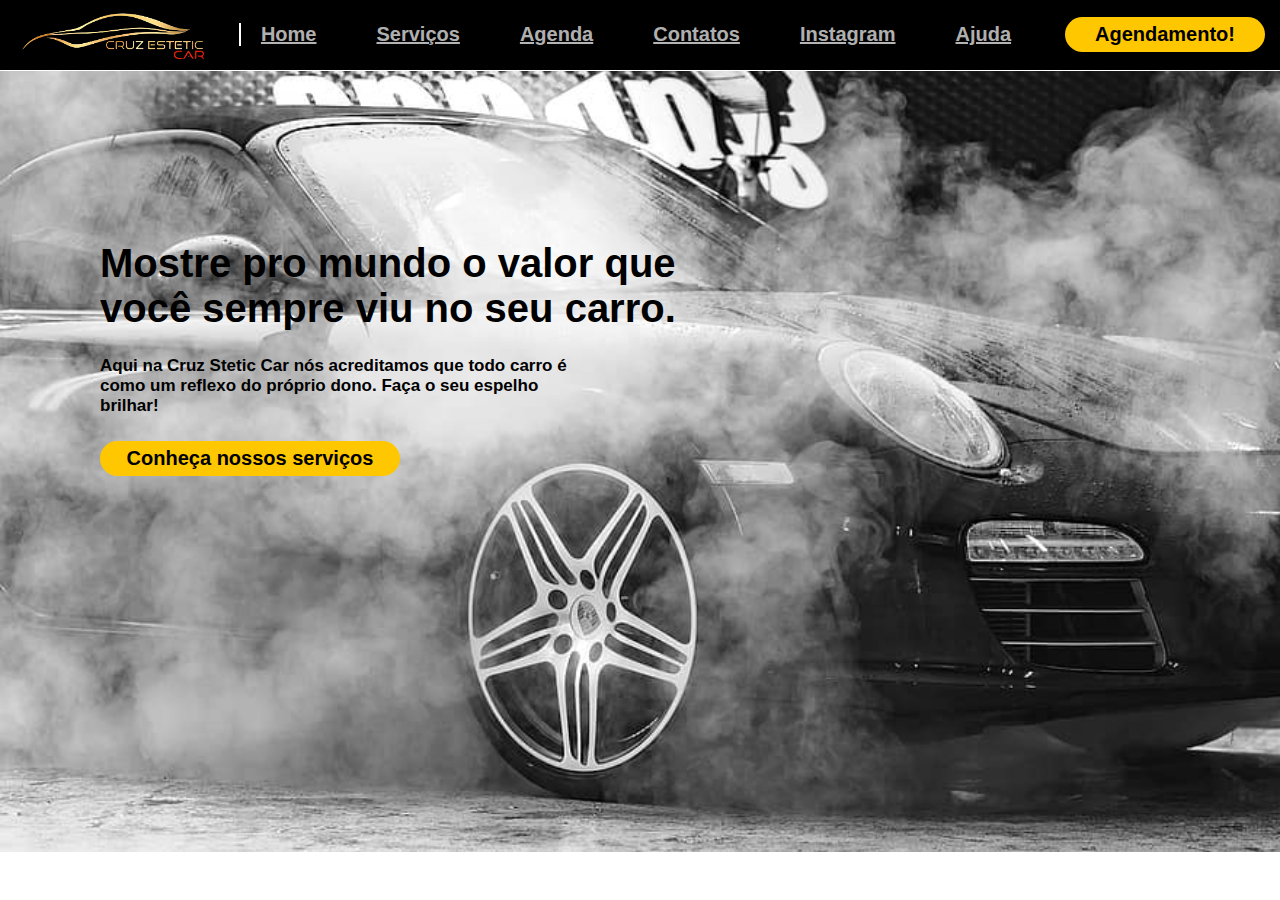
==== index.html @ 435c19a6 "landing page" ====
<!DOCTYPE html>
<html lang="PT-BR">
<head>
    <meta charset="UTF-8">
    <meta http-equiv="X-UA-Compatible" content="IE=edge">
    <meta name="viewport" content="width=device-width, initial-scale=1.0">
    <link rel="shortcut icon" href="imagens/seguro-de-automovel.png" type="image/x-icon">
    <title>Cruz Stetic Car</title>
    <link rel="stylesheet" href="style.css">
</head>
<body>
    <header class="cabecalho">
        <img class="imagem-cabecalho" src="imagens/logo.png" alt="logo" >
        <nav class="menu-cabecalho">
            <a class="item-menu-cabecalho" href="">Home</a>
            <a class="item-menu-cabecalho" href="">Serviços</a>
            <a class="item-menu-cabecalho" href="">Agenda</a>
            <a class="item-menu-cabecalho" href="">Contatos</a>
            <a class="item-menu-cabecalho" href="https://www.instagram.com/cruzesteticcar.ofc/" target="_blank" rel="external">Instagram</a>
            <a class="item-menu-cabecalho" href="">Ajuda</a>
        </nav>
        <input class="botao-cabecalho" type="button" value="Agendamento!">
    </header>
    <main class="conteudo">
        <section class="conteudo-principal">
            <div class="conteudo-pricipal-escrito">
                <h1 class="conteudo-pricipal-escrito-titulo">Mostre pro mundo o valor que você sempre viu no seu carro.</h1>
                <h2 class="conteudo-pricipal-escrito-subtitulo">Aqui na Cruz Stetic Car nós acreditamos que todo carro é como um reflexo do próprio dono. Faça o seu espelho brilhar!</h2>
                <button class="conteudo-pricipal-escrito-botao">Conheça nossos serviços</button>
            </div>
        </section>
    </main>
</body>
</html>
---- style.css ----
@charset "UTF-8";

*{
    padding: 0;
    margin: 0;
    text-decoration: none;
}

body{
    background-image: url(imagens/carro.jpg);
    background-position: top;
    background-repeat: no-repeat;
    background-size: cover;
    
}

.cabecalho{
    display: flex;
    flex-direction: row;
    align-items: center;
    justify-content: space-between;
    padding: 15px;
    background-color: black;
    color: white;
}

.imagem-cabecalho{
    width: 200px;
    margin: -30px;
    padding-left: 30px;
}

.menu-cabecalho{
    display: flex;
    gap: 60px;
    border-left: 2px solid white;
    padding-left: 20px;
}

.item-menu-cabecalho{
    font-family: Arial, Helvetica, sans-serif;
    color: rgba(255, 255, 255, 0.705);
    font-weight: bold;
    font-size: 20px;
    text-decoration: underline;
    
}

.item-menu-cabecalho:hover{
    background-color: #FFC700;
    color: black;
    border-radius: 5px;
    font-weight: bold;
    text-shadow: none;
    transition-duration: 0.3s;
    text-decoration: underline;
}

.botao-cabecalho{
    font-family: Arial, Helvetica, sans-serif;
    font-weight: bold;
    font-size: 20px;
    background-color: #FFC700;
    color: black;
    width: 200px;
    height: 35px;
    border: none;
    border-radius: 20px;
}

.botao-cabecalho:hover{
    background-color: #a88400a6;
    color: white;
}

.conteudo{
    border-top: 0.5px solid white;
    margin-bottom: 45px;
}

.conteudo-pricipal-escrito{
    display: flex;
    flex-direction: column;
    gap: 25px;
    width: 45vw;
    padding: 170px 100px 100px 100px;
}

.conteudo-pricipal-escrito-titulo{
    font-family: sans-serif;
    font-size: 40px;
    font-weight: bold;
    color: black;
    
}

.conteudo-pricipal-escrito-subtitulo{
    font-family: sans-serif;
    font-weight: bold;
    font-size: 17px;
    color: black;
    margin-right: 80px;
}

.item-menu-cabecalho:hover{
    background-color: #FFC700;
    color: black;
    border-radius: 5px;
    font-weight: bold;
    text-shadow: none;
    transition-duration: 0.3s;
    text-decoration: underline;
}

.conteudo-pricipal-escrito-botao{
    font-family: Arial, Helvetica, sans-serif;
    font-weight: bold;
    font-size: 20px;
    background-color: #FFC700;
    color: black;
    width: 300px;
    height: 35px;
    border: none;
    border-radius: 20px;
}

.conteudo-pricipal-escrito-botao:hover{
    background-color: #a88400a6;
    color: white;
}
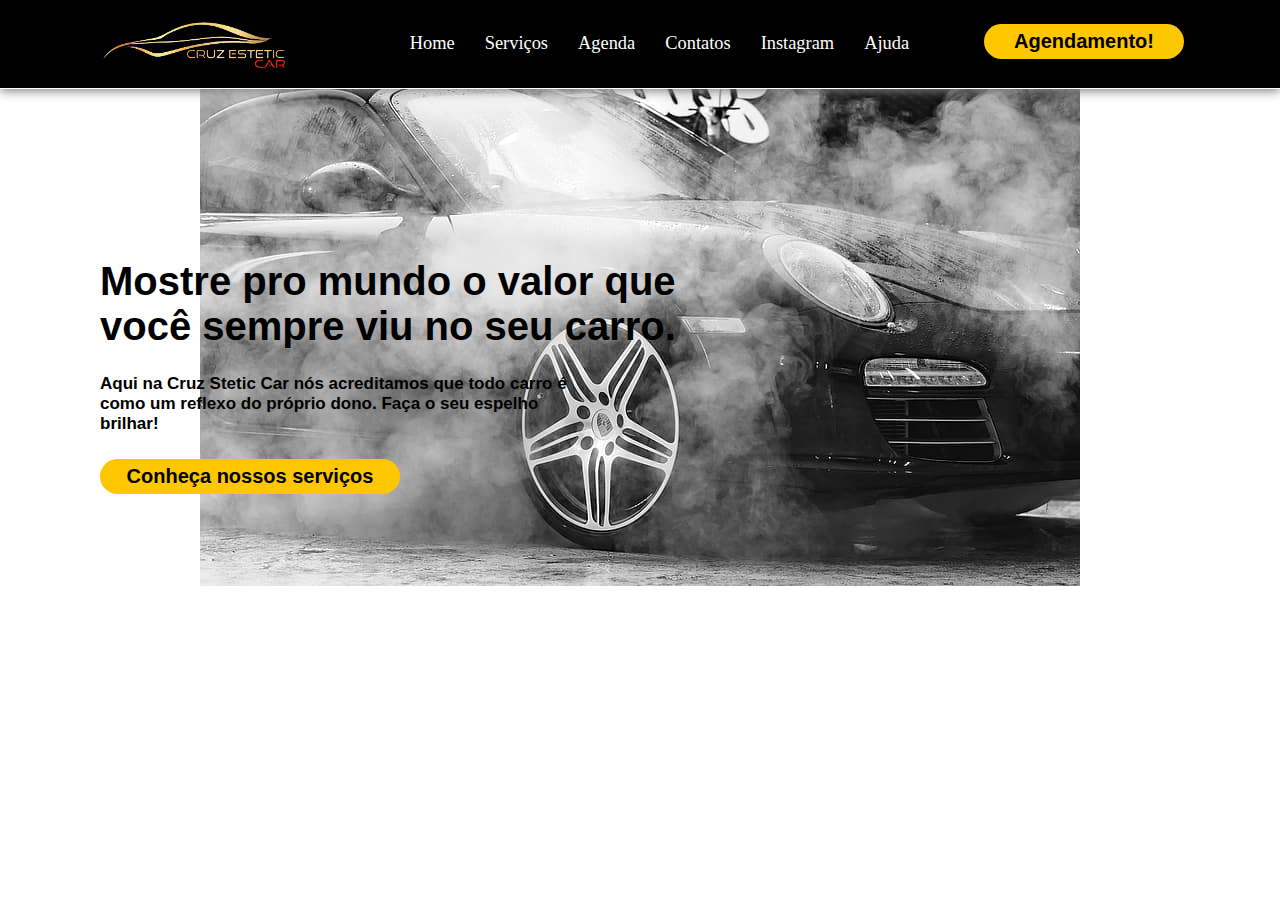
==== commit a0a30e61: "nav bar responsivo" ====
--- a/index.html
+++ b/index.html
@@ -10,16 +10,39 @@
 </head>
 <body>
     <header class="cabecalho">
-        <img class="imagem-cabecalho" src="imagens/logo.png" alt="logo" >
-        <nav class="menu-cabecalho">
-            <a class="item-menu-cabecalho" href="">Home</a>
-            <a class="item-menu-cabecalho" href="">Serviços</a>
-            <a class="item-menu-cabecalho" href="">Agenda</a>
-            <a class="item-menu-cabecalho" href="">Contatos</a>
-            <a class="item-menu-cabecalho" href="https://www.instagram.com/cruzesteticcar.ofc/" target="_blank" rel="external">Instagram</a>
-            <a class="item-menu-cabecalho" href="">Ajuda</a>
-        </nav>
-        <input class="botao-cabecalho" type="button" value="Agendamento!">
+           <nav class="nav-bar">
+               <div class="logo"><img class="imagem-cabecalho" src="imagens/logo.png" alt="logo" ></div>
+                        >
+                <div class="menu-cabecalho">
+                    <ul>
+                        <li class="nav-item"><a class="item-menu-cabecalho" href="">Home</a></li>
+                        <li class="nav-item"><a class="item-menu-cabecalho" href="">Serviços</a></li>
+                        <li class="nav-item"><a class="item-menu-cabecalho" href="">Agenda</a></li>
+                        <li class="nav-item"><a class="item-menu-cabecalho" href="contatos.html" target="_self">Contatos</a></li>
+                        <li class="nav-item"><a class="item-menu-cabecalho" href="https://www.instagram.com/cruzesteticcar.ofc/" target="_blank" rel="external">Instagram</a></li>
+                        <li class="nav-item"><a class="item-menu-cabecalho" href="">Ajuda</a></li>
+                    </ul>
+                </div>
+                <div><input class="botao-cabecalho" type="button" value="Agendamento!"></div>
+
+                <div class="mobile-menu-icon">
+                    <button onclick="menuShow()"><img class="icon" src="imagens/menu_white_36dp.svg" alt=""></button>
+                </div>
+                 
+           </nav>
+           <div class="mobile-menu">
+            <ul>
+                <li class="nav-item"><a class="item-menu-cabecalho" href="">Home</a></li>
+                <li class="nav-item"><a class="item-menu-cabecalho" href="">Serviços</a></li>
+                <li class="nav-item"><a class="item-menu-cabecalho" href="">Agenda</a></li>
+                <li class="nav-item"><a class="item-menu-cabecalho" href="contatos.html" target="_self">Contatos</a></li>
+                <li class="nav-item"><a class="item-menu-cabecalho" href="https://www.instagram.com/cruzesteticcar.ofc/" target="_blank" rel="external">Instagram</a></li>
+                <li class="nav-item"><a class="item-menu-cabecalho" href="">Ajuda</a></li>
+            </ul>
+
+            <div id="botao2"><input class="botao-cabecalho" type="button" value="Agendamento!"></div>
+
+           </div>
     </header>
     <main class="conteudo">
         <section class="conteudo-principal">
@@ -30,5 +53,6 @@
             </div>
         </section>
     </main>
+    <script src="script.js"></script>
 </body>
 </html>--- a/style.css
+++ b/style.css
@@ -9,21 +9,23 @@
 body{
     background-image: url(imagens/carro.jpg);
     background-position: top;
-    background-repeat: no-repeat;
-    background-size: cover;
-    
+    background-repeat: no-repeat;  
 }
 
 .cabecalho{
-    display: flex;
-    flex-direction: row;
-    align-items: center;
-    justify-content: space-between;
-    padding: 15px;
     background-color: black;
-    color: white;
+    box-shadow: 0px 3px 10px gray;
 }
 
+.nav-bar{
+    display: flex;
+    justify-content: space-between;
+    padding: 1.5rem 6rem;
+}
+.logo{
+    display: flex;
+    align-items: center;
+}
 .imagem-cabecalho{
     width: 200px;
     margin: -30px;
@@ -32,28 +34,24 @@
 
 .menu-cabecalho{
     display: flex;
-    gap: 60px;
-    border-left: 2px solid white;
-    padding-left: 20px;
+    align-items: center;
+}
+
+.menu-cabecalho ul{
+    display: flex;
+    justify-content: center;
+    list-style: none;
+}
+
+.nav-item{
+    margin: 0 15px;
 }
 
 .item-menu-cabecalho{
-    font-family: Arial, Helvetica, sans-serif;
-    color: rgba(255, 255, 255, 0.705);
-    font-weight: bold;
-    font-size: 20px;
-    text-decoration: underline;
-    
-}
-
-.item-menu-cabecalho:hover{
-    background-color: #FFC700;
-    color: black;
-    border-radius: 5px;
-    font-weight: bold;
-    text-shadow: none;
-    transition-duration: 0.3s;
-    text-decoration: underline;
+    text-decoration: none;
+    font-size: 1.15rem;
+    color: rgb(255, 255, 255);
+    font-weight: 400;
 }
 
 .botao-cabecalho{
@@ -73,6 +71,58 @@
     color: white;
 }
 
+.mobile-menu-icon{
+    display: none;
+}
+
+.mobile-menu{
+    display: none;
+}
+
+@media screen and (max-width: 730px) {
+    .nav-bar{
+        padding: 1.5rem 4rem;
+    }
+    .nav-item{
+        display: none;
+    }
+    .botao-cabecalho{
+        display: none;
+    }
+    .mobile-menu-icon{
+        display: block;
+    }
+    .mobile-menu-icon button{
+        background-color: transparent;
+        cursor: pointer;
+        border: none;
+    }
+    .mobile-menu ul{
+        display: flex;
+        flex-direction: column;
+        text-align: center;
+        padding-bottom: 1rem;
+    }
+    .mobile-menu .nav-item{
+        display: block;
+        padding-top: 1.2rem;
+    }
+    .mobile-menu .botao-cabecalho{
+        display: block;
+        padding: 1rem 2rem;
+    }
+    .mobile-menu .botao-cabecalho button{
+        width: 100%;
+    }
+    .open{
+        display: block;
+    }
+    #botao2{
+        display: flex;
+        justify-content:center;
+        padding: 1.5rem;
+    }
+}
 .conteudo{
     border-top: 0.5px solid white;
     margin-bottom: 45px;
@@ -102,16 +152,6 @@
     margin-right: 80px;
 }
 
-.item-menu-cabecalho:hover{
-    background-color: #FFC700;
-    color: black;
-    border-radius: 5px;
-    font-weight: bold;
-    text-shadow: none;
-    transition-duration: 0.3s;
-    text-decoration: underline;
-}
-
 .conteudo-pricipal-escrito-botao{
     font-family: Arial, Helvetica, sans-serif;
     font-weight: bold;
@@ -128,3 +168,18 @@
     background-color: #a88400a6;
     color: white;
 }
+
+/*CONTATOS*/
+
+.mapbox{
+    position:fixed;
+    margin: 27px;
+    width: 600px;
+    height: 500px;
+    background-color: white;
+}
+
+.conteudo-mapa{
+    width: 100%;
+    height: 100%;
+}